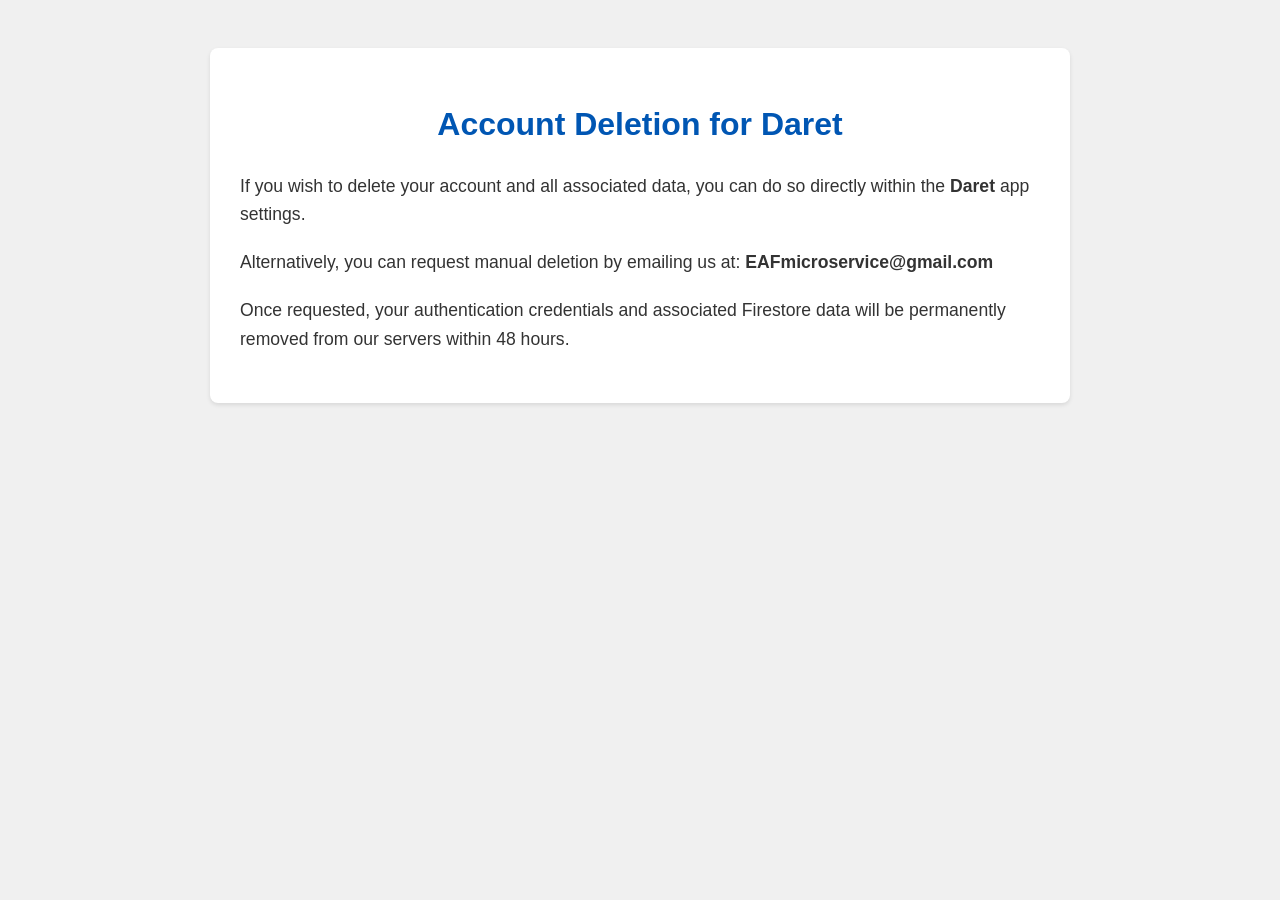
==== index.html @ 3bc13cdf "add index" ====
<!DOCTYPE html>
<html>
<head>
    <meta charset="UTF-8">
    <meta name="author" content="Fouad El Azbi">
    <!-- <link rel="stylesheet" type="text/css" href="web/style.css"> -->
    <title>Daret - Data Deletion</title>
    <style>
        body {
            font-family: Arial, sans-serif;
            padding: 40px;
            background-color: #f0f0f0;
            color: #333;
            line-height: 1.6;
        }

        h1 {
            color: #0056b3;
            text-align: center;
        }

        p {
            font-size: 1.1em;
            margin-bottom: 20px;
        }

        b {
            font-weight: bold;
        }

        .container {
            max-width: 800px;
            margin: 0 auto;
            background: #fff;
            padding: 30px;
            border-radius: 8px;
            box-shadow: 0 2px 4px rgba(0,0,0,0.1);
        }
    </style>
</head>
<body>
    <div class="container">
        <h1>Account Deletion for Daret</h1>
        <p>If you wish to delete your account and all associated data, you can do so directly within the <b>Daret</b> app settings.</p>
        <p>Alternatively, you can request manual deletion by emailing us at: <b>EAFmicroservice@gmail.com</b></p>
        <p>Once requested, your authentication credentials and associated Firestore data will be permanently removed from our servers within 48 hours.</p>
    </div>
</body>
</html>
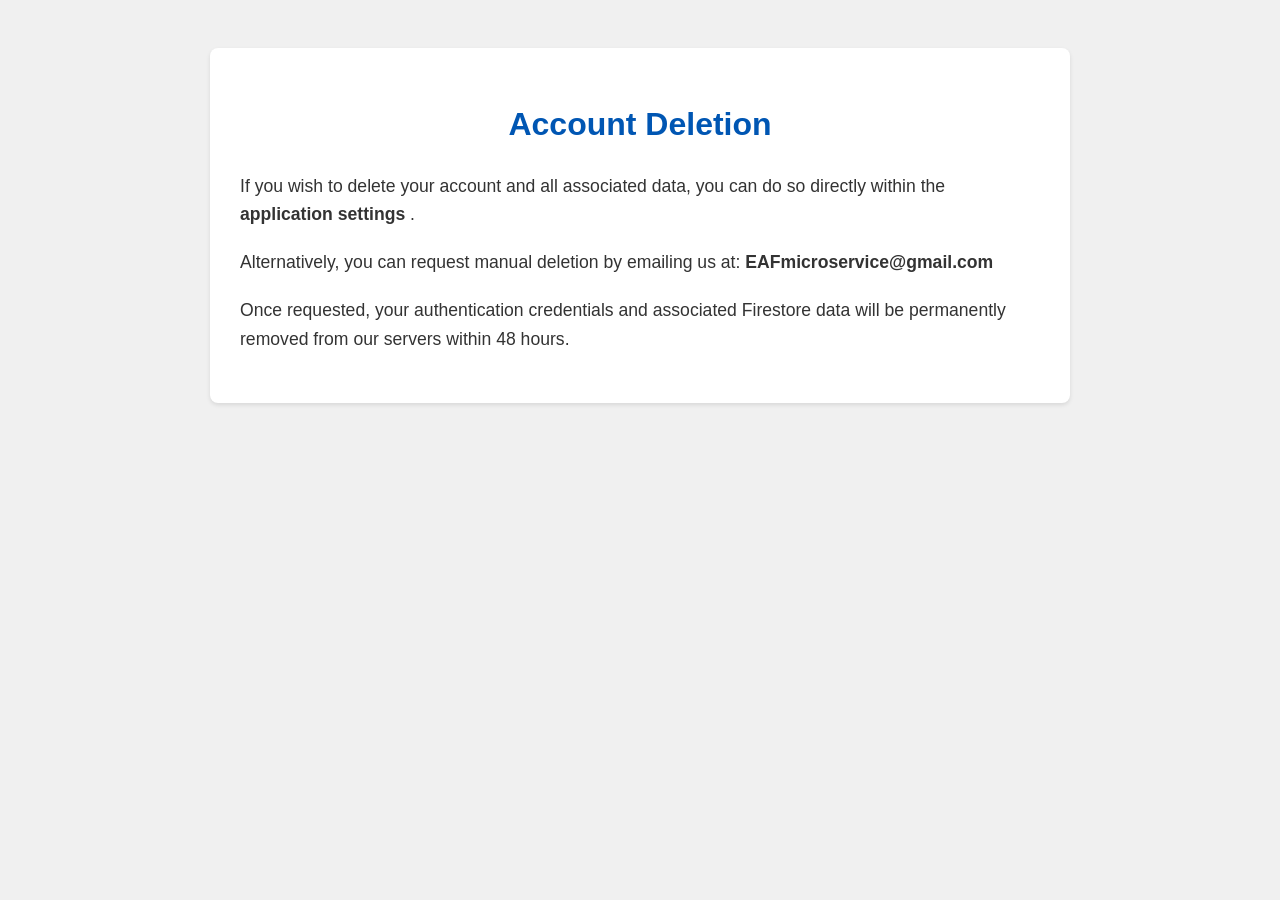
==== commit 39cd77a6: "general page" ====
--- a/index.html
+++ b/index.html
@@ -4,7 +4,7 @@
     <meta charset="UTF-8">
     <meta name="author" content="Fouad El Azbi">
     <!-- <link rel="stylesheet" type="text/css" href="web/style.css"> -->
-    <title>Daret - Data Deletion</title>
+    <title>Account Data Deletion</title>
     <style>
         body {
             font-family: Arial, sans-serif;
@@ -40,10 +40,10 @@
 </head>
 <body>
     <div class="container">
-        <h1>Account Deletion for Daret</h1>
-        <p>If you wish to delete your account and all associated data, you can do so directly within the <b>Daret</b> app settings.</p>
+        <h1>Account Deletion</h1>
+        <p>If you wish to delete your account and all associated data, you can do so directly within the <b>application settings</b> .</p>
         <p>Alternatively, you can request manual deletion by emailing us at: <b>EAFmicroservice@gmail.com</b></p>
         <p>Once requested, your authentication credentials and associated Firestore data will be permanently removed from our servers within 48 hours.</p>
     </div>
 </body>
-</html>+</html>
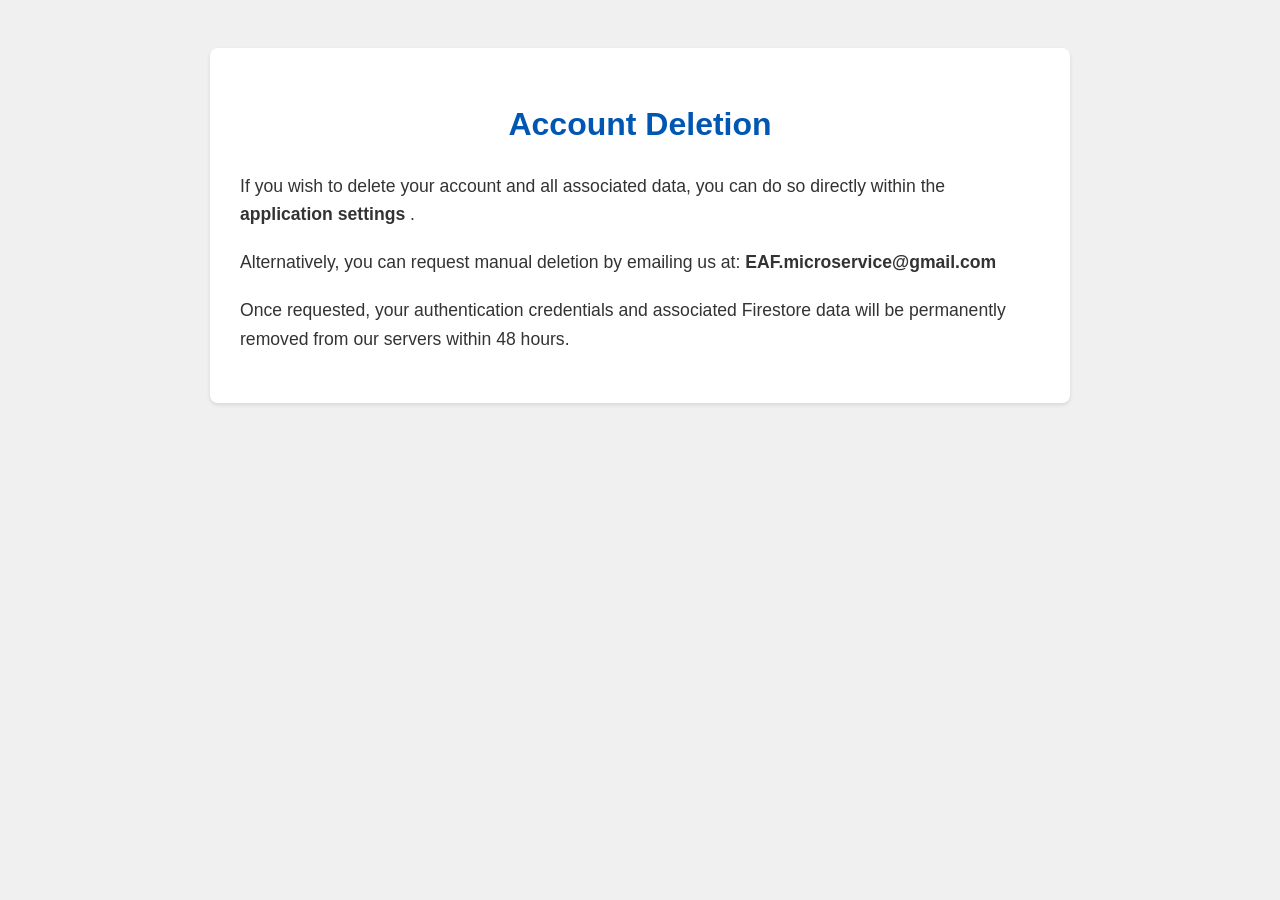
==== commit 281e133b: "Update email" ====
--- a/index.html
+++ b/index.html
@@ -42,7 +42,7 @@
     <div class="container">
         <h1>Account Deletion</h1>
         <p>If you wish to delete your account and all associated data, you can do so directly within the <b>application settings</b> .</p>
-        <p>Alternatively, you can request manual deletion by emailing us at: <b>EAFmicroservice@gmail.com</b></p>
+        <p>Alternatively, you can request manual deletion by emailing us at: <b>EAF.microservice@gmail.com</b></p>
         <p>Once requested, your authentication credentials and associated Firestore data will be permanently removed from our servers within 48 hours.</p>
     </div>
 </body>
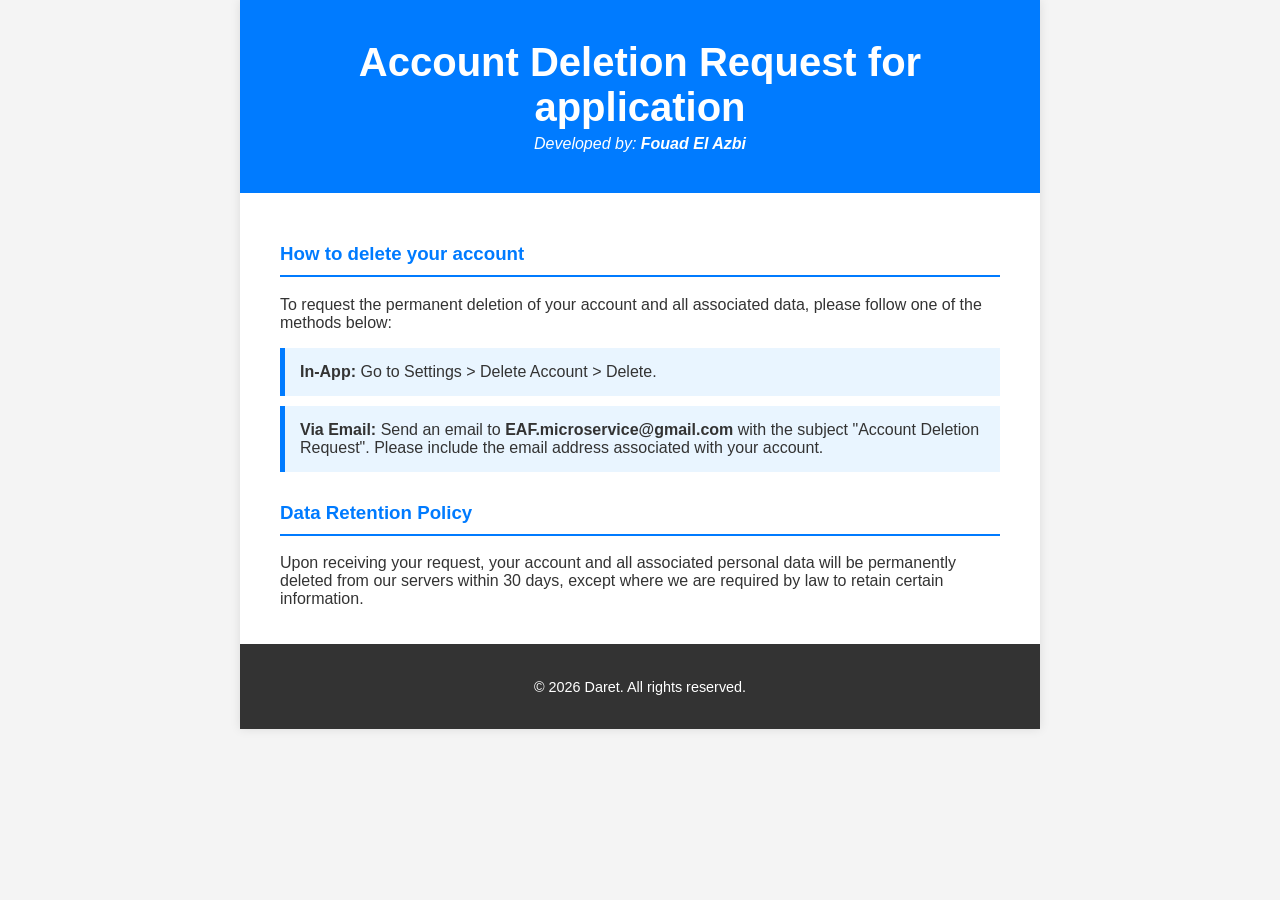
==== commit c5e6a0bb: "Revise account deletion page layout and styles Updated HTML structure and styling for account deleti" ====
--- a/index.html
+++ b/index.html
@@ -1,49 +1,154 @@
 <!DOCTYPE html>
-<html>
+<html lang="en">
+
 <head>
     <meta charset="UTF-8">
+    <meta name="viewport" content="width=device-width, initial-scale=1.0">
+    <meta name="description"
+        content="Instructions for users on how to request the permanent deletion of their Daret account and associated data.">
+    <meta name="keywords" content="Daret, account deletion, data privacy, user rights, account management">
     <meta name="author" content="Fouad El Azbi">
-    <!-- <link rel="stylesheet" type="text/css" href="web/style.css"> -->
-    <title>Account Data Deletion</title>
+
+    <title>Account Deletion - application</title>
+
+    <!-- <link rel="stylesheet" href="style.css"> -->
     <style>
         body {
-            font-family: Arial, sans-serif;
-            padding: 40px;
-            background-color: #f0f0f0;
+            font-family: -apple-system, BlinkMacSystemFont, "Segoe UI", Roboto, Helvetica, Arial, sans-serif;
+            margin: 0;
+            padding: 0;
+            background-color: #f4f4f4;
             color: #333;
-            line-height: 1.6;
-        }
-
-        h1 {
-            color: #0056b3;
-            text-align: center;
-        }
-
-        p {
-            font-size: 1.1em;
-            margin-bottom: 20px;
-        }
-
-        b {
-            font-weight: bold;
         }
 
         .container {
             max-width: 800px;
             margin: 0 auto;
-            background: #fff;
-            padding: 30px;
-            border-radius: 8px;
-            box-shadow: 0 2px 4px rgba(0,0,0,0.1);
+            background-color: #fff;
+            box-shadow: 0 0 10px rgba(0, 0, 0, 0.1);
+        }
+
+        header {
+            background-color: #007bff;
+            color: #fff;
+            padding: 40px 20px;
+            text-align: center;
+        }
+
+        header h1 {
+            margin: 0;
+            font-size: 2.5em;
+        }
+
+        header p {
+            margin: 5px 0 0;
+            font-style: italic;
+        }
+
+        main {
+            padding: 20px 40px;
+        }
+
+        h3 {
+            border-bottom: 2px solid #007bff;
+            padding-bottom: 10px;
+            margin-top: 30px;
+            color: #007bff;
+        }
+
+        ul {
+            list-style: none;
+            padding: 0;
+        }
+
+        ul li {
+            background-color: #e9f5ff;
+            border-left: 5px solid #007bff;
+            margin: 10px 0;
+            padding: 15px;
+        }
+
+        footer {
+            background-color: #333;
+            color: #fff;
+            padding: 20px;
+            text-align: center;
+            font-size: 0.9em;
+        }
+
+        a {
+            color: #007bff;
+        }
+
+        a:hover {
+            text-decoration: underline;
+        }
+
+        @media (max-width: 600px) {
+            main {
+                padding: 20px;
+            }
+
+            header {
+                padding: 30px 15px;
+            }
+
+            header h1 {
+                font-size: 2em;
+            }
         }
     </style>
 </head>
+
 <body>
+
     <div class="container">
-        <h1>Account Deletion</h1>
-        <p>If you wish to delete your account and all associated data, you can do so directly within the <b>application settings</b> .</p>
-        <p>Alternatively, you can request manual deletion by emailing us at: <b>EAF.microservice@gmail.com</b></p>
-        <p>Once requested, your authentication credentials and associated Firestore data will be permanently removed from our servers within 48 hours.</p>
+
+        <header>
+
+            <h1>Account Deletion Request for application</h1>
+
+            <p>Developed by: <strong>Fouad El Azbi</strong></p>
+
+        </header>
+
+
+
+        <main>
+
+            <h3>How to delete your account</h3>
+
+            <p>To request the permanent deletion of your account and all associated data, please follow one of the
+                methods below:</p>
+
+
+
+            <ul>
+
+                <li><strong>In-App:</strong> Go to Settings > Delete Account > Delete.</li>
+
+                <li><strong>Via Email:</strong> Send an email to <b>EAF.microservice@gmail.com</b> with the subject
+                    "Account Deletion Request". Please include the email address associated with your account.</li>
+
+            </ul>
+
+            <h3>Data Retention Policy</h3>
+
+            <p>Upon receiving your request, your account and all associated personal data will be permanently deleted
+                from our servers within 30 days, except where we are required by law to retain certain information.</p>
+
+        </main>
+
+
+
+        <footer>
+
+            <p>&copy; 2026 Daret. All rights reserved.</p>
+
+        </footer>
+
     </div>
+
 </body>
+
 </html>
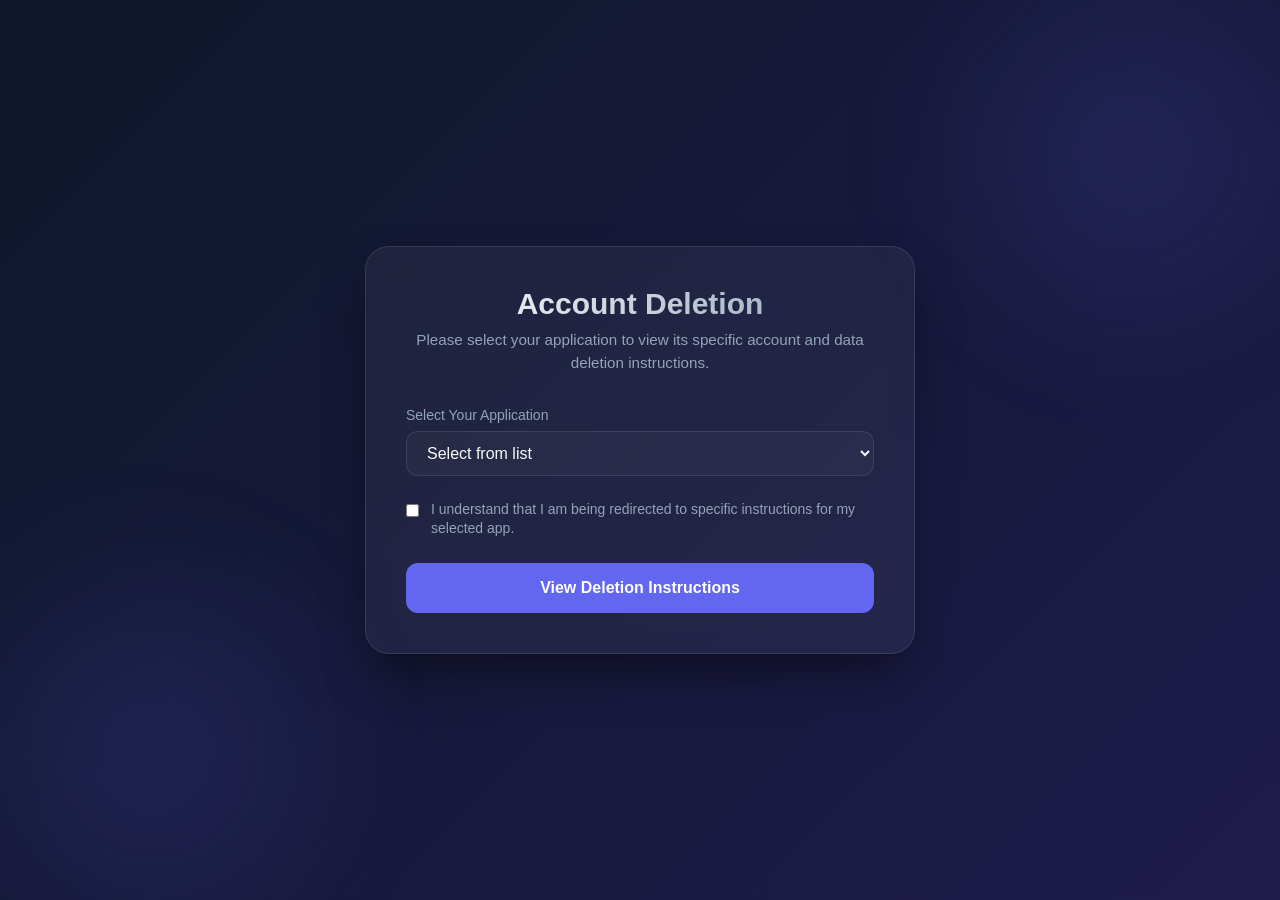
==== commit 581cf9b5: "deletion_account" ====
--- a/index.html
+++ b/index.html
@@ -1,154 +1,53 @@
-<!DOCTYPE html>
-<html lang="en">
-
-<head>
-    <meta charset="UTF-8">
-    <meta name="viewport" content="width=device-width, initial-scale=1.0">
-    <meta name="description"
-        content="Instructions for users on how to request the permanent deletion of their Daret account and associated data.">
-    <meta name="keywords" content="Daret, account deletion, data privacy, user rights, account management">
-    <meta name="author" content="Fouad El Azbi">
-
-    <title>Account Deletion - application</title>
-
-    <!-- <link rel="stylesheet" href="style.css"> -->
-    <style>
-        body {
-            font-family: -apple-system, BlinkMacSystemFont, "Segoe UI", Roboto, Helvetica, Arial, sans-serif;
-            margin: 0;
-            padding: 0;
-            background-color: #f4f4f4;
-            color: #333;
-        }
-
-        .container {
-            max-width: 800px;
-            margin: 0 auto;
-            background-color: #fff;
-            box-shadow: 0 0 10px rgba(0, 0, 0, 0.1);
-        }
-
-        header {
-            background-color: #007bff;
-            color: #fff;
-            padding: 40px 20px;
-            text-align: center;
-        }
-
-        header h1 {
-            margin: 0;
-            font-size: 2.5em;
-        }
-
-        header p {
-            margin: 5px 0 0;
-            font-style: italic;
-        }
-
-        main {
-            padding: 20px 40px;
-        }
-
-        h3 {
-            border-bottom: 2px solid #007bff;
-            padding-bottom: 10px;
-            margin-top: 30px;
-            color: #007bff;
-        }
-
-        ul {
-            list-style: none;
-            padding: 0;
-        }
-
-        ul li {
-            background-color: #e9f5ff;
-            border-left: 5px solid #007bff;
-            margin: 10px 0;
-            padding: 15px;
-        }
-
-        footer {
-            background-color: #333;
-            color: #fff;
-            padding: 20px;
-            text-align: center;
-            font-size: 0.9em;
-        }
-
-        a {
-            color: #007bff;
-        }
-
-        a:hover {
-            text-decoration: underline;
-        }
-
-        @media (max-width: 600px) {
-            main {
-                padding: 20px;
-            }
-
-            header {
-                padding: 30px 15px;
-            }
-
-            header h1 {
-                font-size: 2em;
-            }
-        }
-    </style>
-</head>
-
-<body>
-
-    <div class="container">
-
-        <header>
-
-            <h1>Account Deletion Request for application</h1>
-
-            <p>Developed by: <strong>Fouad El Azbi</strong></p>
-
-        </header>
-
-
-
-        <main>
-
-            <h3>How to delete your account</h3>
-
-            <p>To request the permanent deletion of your account and all associated data, please follow one of the
-                methods below:</p>
-
-
-
-            <ul>
-
-                <li><strong>In-App:</strong> Go to Settings > Delete Account > Delete.</li>
-
-                <li><strong>Via Email:</strong> Send an email to <b>EAF.microservice@gmail.com</b> with the subject
-                    "Account Deletion Request". Please include the email address associated with your account.</li>
-
-            </ul>
-
-            <h3>Data Retention Policy</h3>
-
-            <p>Upon receiving your request, your account and all associated personal data will be permanently deleted
-                from our servers within 30 days, except where we are required by law to retain certain information.</p>
-
-        </main>
-
-
-
-        <footer>
-
-            <p>&copy; 2026 Daret. All rights reserved.</p>
-
-        </footer>
-
-    </div>
-
-</body>
-
-</html>
+<!DOCTYPE html>
+<html lang="en">
+
+<head>
+    <meta charset="UTF-8">
+    <meta name="viewport" content="width=device-width, initial-scale=1.0">
+    <title>Account Deletion Request</title>
+    <meta name="description"
+        content="Request the deletion of your account and associated data for our Google Play applications.">
+    <link rel="stylesheet" href="static/style.css">
+</head>
+
+<body>
+    <div class="blob blob-1"></div>
+    <div class="blob blob-2"></div>
+
+    <div class="container">
+        <div class="card" id="formCard">
+            <header>
+                <h1>Account Deletion</h1>
+                <p class="subtitle">Please select your application to view its specific account and data deletion
+                    instructions.</p>
+            </header>
+
+            <form id="deletionForm">
+                <div class="form-group">
+                    <label for="application">Select Your Application</label>
+                    <select id="application" required>
+                        <option value="" disabled selected>Select from list</option>
+                        <option value="daret">Daret</option>
+                        <option value="clementines_cafe">Clementine's Cafe</option>
+
+                    </select>
+                </div>
+
+                <div class="checkbox-group">
+                    <input type="checkbox" id="confirmDeletion" required>
+                    <label for="confirmDeletion">
+                        I understand that I am being redirected to specific instructions for my selected app.
+                    </label>
+                </div>
+
+                <button type="submit" id="submitBtn">
+                    View Deletion Instructions
+                </button>
+            </form>
+        </div>
+    </div>
+
+    <script src="static/script.js"></script>
+</body>
+
+</html>
--- a/static/style.css
+++ b/static/style.css
@@ -0,0 +1,242 @@
+:root {
+    --primary-color: #6366f1;
+    --primary-hover: #4f46e5;
+    --bg-gradient: linear-gradient(135deg, #0f172a 0%, #1e1b4b 100%);
+    --card-bg: rgba(255, 255, 255, 0.05);
+    --card-border: rgba(255, 255, 255, 0.1);
+    --text-main: #f8fafc;
+    --text-muted: #94a3b8;
+    --error: #ef4444;
+    --success: #22c55e;
+    --glass-blur: blur(12px);
+}
+
+* {
+    margin: 0;
+    padding: 0;
+    box-sizing: border-box;
+    font-family: 'Inter', -apple-system, BlinkMacSystemFont, "Segoe UI", Roboto, sans-serif;
+}
+
+body {
+    min-height: 100vh;
+    display: flex;
+    align-items: center;
+    justify-content: center;
+    background: var(--bg-gradient);
+    color: var(--text-main);
+    padding: 2rem;
+    overflow-x: hidden;
+}
+
+.container {
+    width: 100%;
+    max-width: 550px;
+    position: relative;
+    z-index: 1;
+}
+
+/* Background blob decoration */
+.blob {
+    position: fixed;
+    width: 500px;
+    height: 500px;
+    background: radial-gradient(circle, rgba(99, 102, 241, 0.15) 0%, transparent 70%);
+    border-radius: 50%;
+    z-index: 0;
+    filter: blur(40px);
+}
+
+.blob-1 {
+    top: -100px;
+    right: -100px;
+}
+
+.blob-2 {
+    bottom: -100px;
+    left: -100px;
+}
+
+.card {
+    background: var(--card-bg);
+    backdrop-filter: var(--glass-blur);
+    -webkit-backdrop-filter: var(--glass-blur);
+    border: 1px solid var(--card-border);
+    border-radius: 1.5rem;
+    padding: 2.5rem;
+    box-shadow: 0 25px 50px -12px rgba(0, 0, 0, 0.5);
+    animation: fadeIn 0.8s ease-out;
+}
+
+@keyframes fadeIn {
+    from {
+        opacity: 0;
+        transform: translateY(20px);
+    }
+
+    to {
+        opacity: 1;
+        transform: translateY(0);
+    }
+}
+
+header {
+    text-align: center;
+    margin-bottom: 2rem;
+}
+
+h1 {
+    font-size: 1.875rem;
+    font-weight: 700;
+    margin-bottom: 0.5rem;
+    background: linear-gradient(to right, #fff, #94a3b8);
+    -webkit-background-clip: text;
+    background-clip: text;
+    -webkit-text-fill-color: transparent;
+}
+
+p.subtitle {
+    color: var(--text-muted);
+    font-size: 0.95rem;
+    line-height: 1.5;
+}
+
+.form-group {
+    margin-bottom: 1.5rem;
+}
+
+label {
+    display: block;
+    margin-bottom: 0.5rem;
+    font-size: 0.875rem;
+    font-weight: 500;
+    color: var(--text-muted);
+}
+
+input,
+select,
+textarea {
+    width: 100%;
+    padding: 0.75rem 1rem;
+    background: rgba(255, 255, 255, 0.03);
+    border: 1px solid var(--card-border);
+    border-radius: 0.75rem;
+    color: var(--text-main);
+    font-size: 1rem;
+    transition: all 0.3s ease;
+    outline: none;
+}
+
+input:focus,
+select:focus,
+textarea:focus {
+    border-color: var(--primary-color);
+    background: rgba(255, 255, 255, 0.08);
+    box-shadow: 0 0 0 4px rgba(99, 102, 241, 0.1);
+}
+
+textarea {
+    resize: vertical;
+    min-height: 100px;
+}
+
+.checkbox-group {
+    display: flex;
+    align-items: flex-start;
+    gap: 0.75rem;
+    margin: 1.5rem 0;
+}
+
+.checkbox-group input {
+    width: auto;
+    margin-top: 0.25rem;
+    cursor: pointer;
+}
+
+.checkbox-group label {
+    margin-bottom: 0;
+    cursor: pointer;
+    line-height: 1.4;
+}
+
+button {
+    width: 100%;
+    padding: 1rem;
+    background: var(--primary-color);
+    color: white;
+    border: none;
+    border-radius: 0.75rem;
+    font-size: 1rem;
+    font-weight: 600;
+    cursor: pointer;
+    transition: all 0.3s cubic-bezier(0.4, 0, 0.2, 1);
+    display: flex;
+    align-items: center;
+    justify-content: center;
+    gap: 0.5rem;
+}
+
+button:hover {
+    background: var(--primary-hover);
+    transform: translateY(-2px);
+    box-shadow: 0 10px 15px -3px rgba(99, 102, 241, 0.3);
+}
+
+button:active {
+    transform: translateY(0);
+}
+
+button:disabled {
+    opacity: 0.5;
+    cursor: not-allowed;
+    transform: none;
+}
+
+.success-message {
+    display: none;
+    text-align: center;
+    animation: scaleIn 0.5s cubic-bezier(0.175, 0.885, 0.32, 1.275);
+}
+
+@keyframes scaleIn {
+    from {
+        opacity: 0;
+        scale: 0.9;
+    }
+
+    to {
+        opacity: 1;
+        scale: 1;
+    }
+}
+
+.success-icon {
+    width: 64px;
+    height: 64px;
+    background: var(--success);
+    color: white;
+    border-radius: 50%;
+    display: flex;
+    align-items: center;
+    justify-content: center;
+    margin: 0 auto 1.5rem;
+    font-size: 2rem;
+}
+
+/* Custom Scrollbar */
+::-webkit-scrollbar {
+    width: 8px;
+}
+
+::-webkit-scrollbar-track {
+    background: transparent;
+}
+
+::-webkit-scrollbar-thumb {
+    background: var(--card-border);
+    border-radius: 10px;
+}
+
+::-webkit-scrollbar-thumb:hover {
+    background: var(--text-muted);
+}
